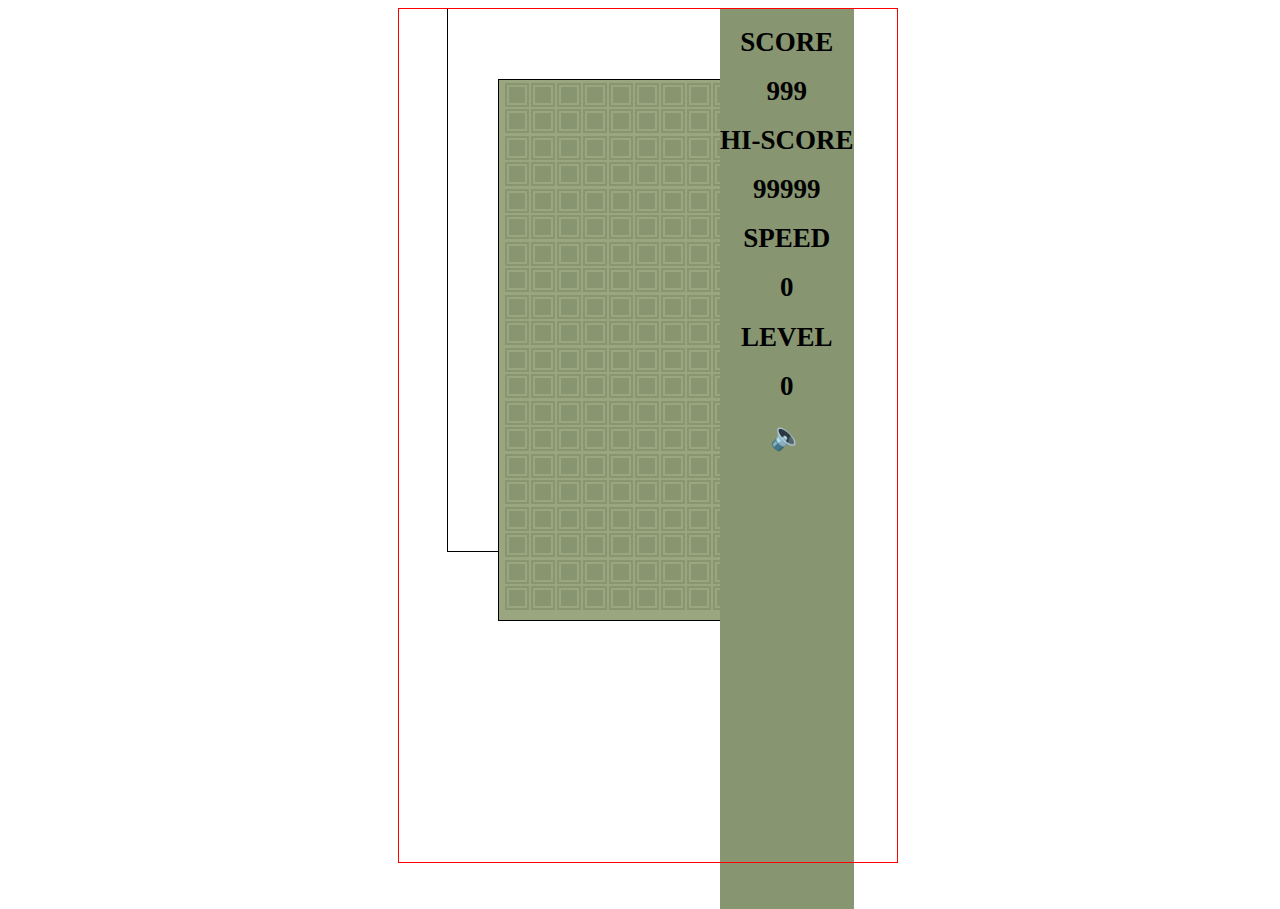
==== index.html @ b2bd77c7 "Add gamepad image" ====
<!DOCTYPE html>
<html lang="en">
<head>
    <meta charset="UTF-8">
    <title>Title</title>
    <link rel="stylesheet" type="text/css" href="main.css" />
    <script src="main.js" defer></script>
</head>
<body>
<div id="body">
    <div class="outerContainer" id="gamepad"></div>
    <div class="outerContainer">
<!--        <div id="gamepad"></div>-->
        <div id="container">
            <!--    <div></div>-->
        </div>
        <div id="score-panel"></div>

    </div>
</div>
</body>
</html>
---- main.css ----
#body {
    position: absolute;

    height: 100%;
    width: 100%;
}
#gamepad {
    position: absolute;
    border: 1px solid red;
    background-image: url("pics/gamepad.png");
    background-repeat: no-repeat;
    background-size: contain;
    height: 95vh;
    width: 500px;
    margin: auto;
    z-index: 5;
    left: 50%;
    box-sizing: border-box;
    transform: translateX(-50%);
}
#container {
    top: 70px;
    left: 50px;
    position: relative;
    display: inline-block;
    border: 1px solid black;
    background-color: #9aa680;
    padding: 5px;
    
}
#score-panel {
    display: inline-block;
    position: absolute;
    height: 100%;
}
.outerContainer {
    width: 400px;
    border: 1px solid black;
    margin: auto;

}
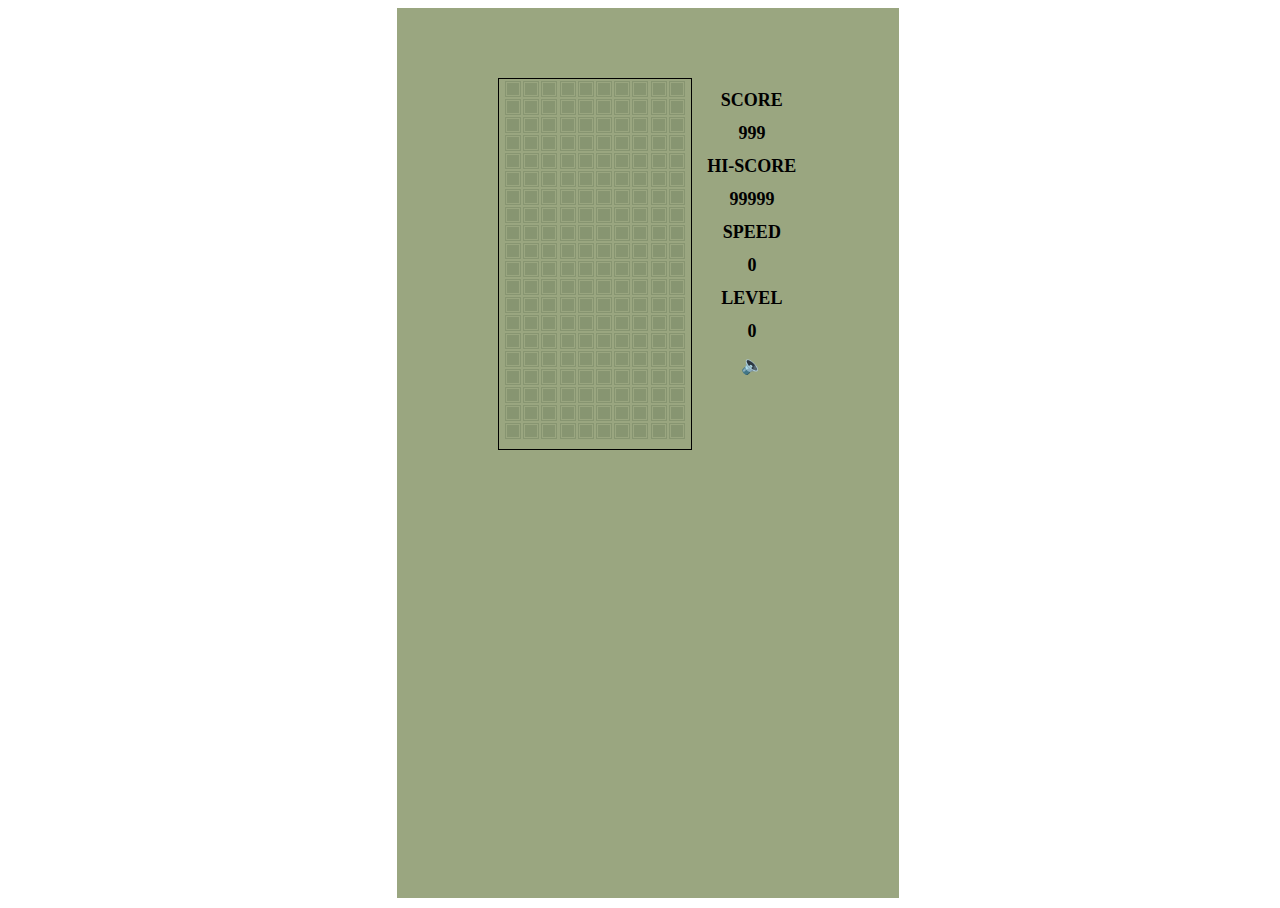
==== commit 8e92e878: "Correct the size of a single dot to match gamepad" ====
--- a/index.html
+++ b/index.html
@@ -10,6 +10,7 @@
 <div id="body">
     <div class="outerContainer" id="gamepad"></div>
     <div class="outerContainer">
+        <div id="bcg"></div>
 <!--        <div id="gamepad"></div>-->
         <div id="container">
             <!--    <div></div>-->
--- a/main.css
+++ b/main.css
@@ -1,19 +1,23 @@
+body {
+    overflow: hidden;
+}
 #body {
     position: absolute;
 
     height: 100%;
     width: 100%;
+
 }
 #gamepad {
     position: absolute;
-    border: 1px solid red;
+    /*border: 1px solid red;*/
     background-image: url("pics/gamepad.png");
     background-repeat: no-repeat;
     background-size: contain;
-    height: 95vh;
-    width: 500px;
+    height: 890px;
+    width: 502px;
     margin: auto;
-    z-index: 5;
+    z-index: 1;
     left: 50%;
     box-sizing: border-box;
     transform: translateX(-50%);
@@ -26,16 +30,29 @@
     border: 1px solid black;
     background-color: #9aa680;
     padding: 5px;
-    
+
+}
+#bcg {
+    position: absolute;
+    height: 890px;
+    width: 502px;
+    margin: auto;
+    left: 50%;
+    transform: translateX(-50%);
+    background: #9aa680;
 }
 #score-panel {
     display: inline-block;
     position: absolute;
-    height: 100%;
+    width: 120px;
+    top: 70px;
+    transform: translateX(50px);
+
 }
 .outerContainer {
     width: 400px;
-    border: 1px solid black;
+
     margin: auto;
 
+
 }